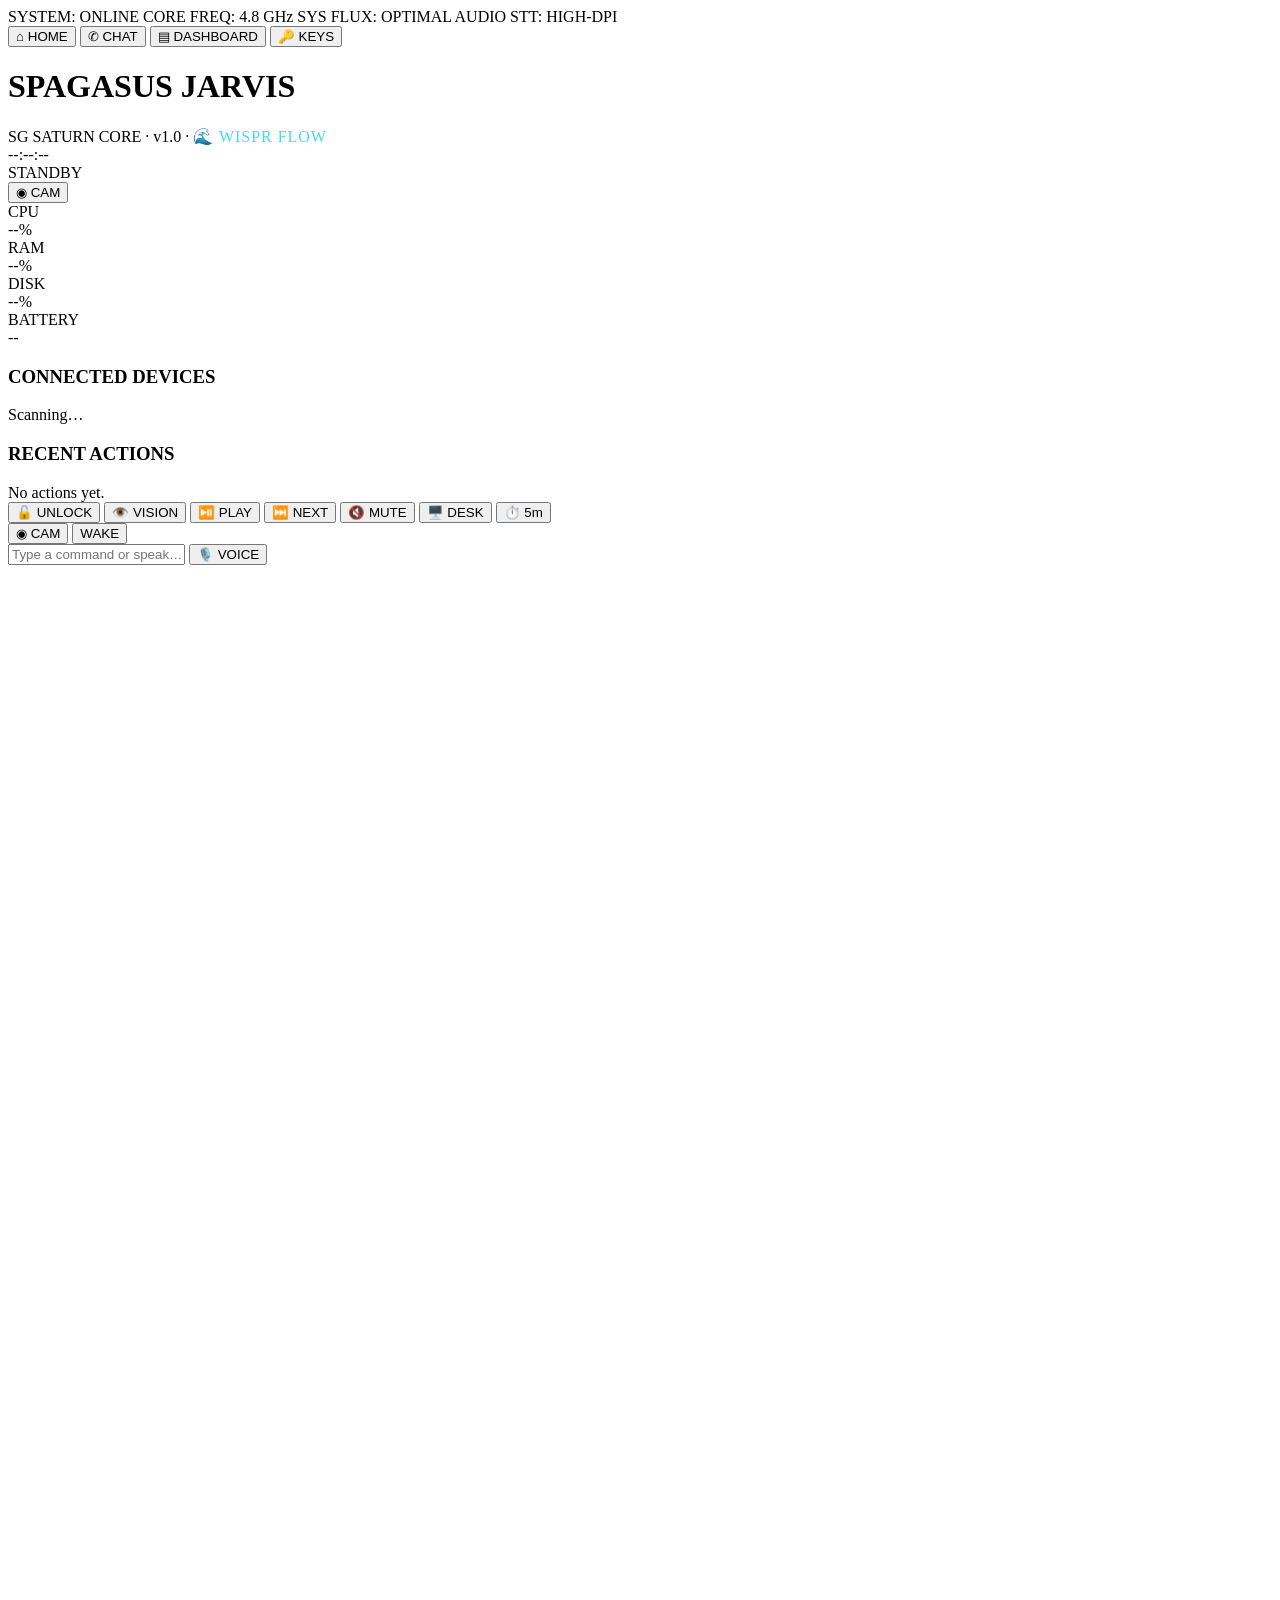
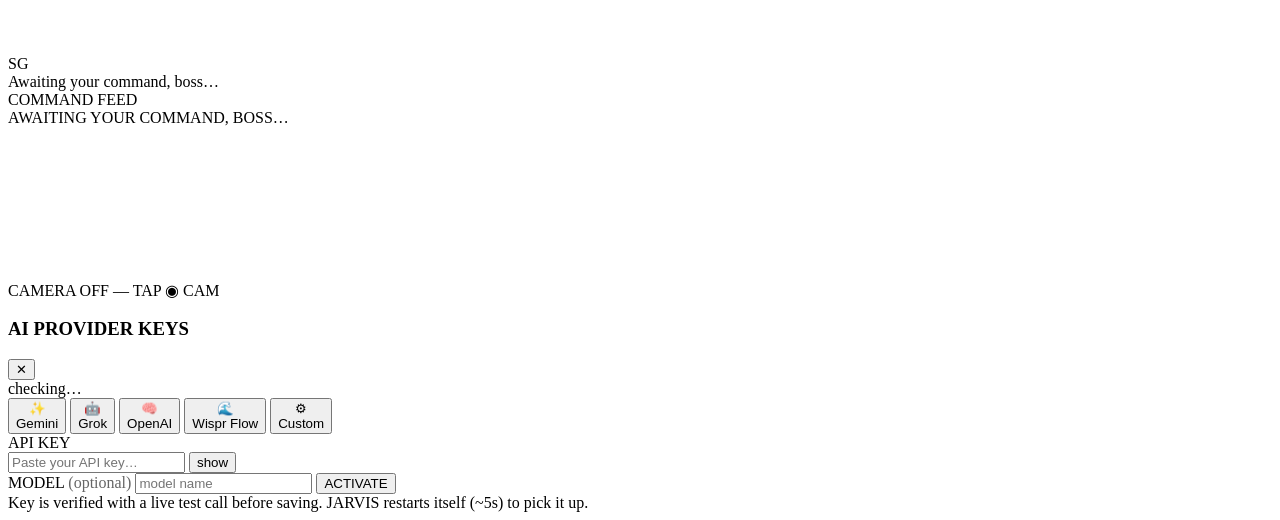
==== frontend/index.html @ e071ded5 "Initial commit: SPAGASUS JARVIS Core Source Code" ====
<!DOCTYPE html>
<html lang="en">
<head>
<meta charset="utf-8">
<meta name="viewport" content="width=device-width, initial-scale=1">
<title>SPAGASUS JARVIS</title>
<link rel="stylesheet" href="/static/style.css">
</head>
<body data-status="STANDBY">
  <div class="stars"></div>
  <div class="hud-grid"></div>
  <div class="hud-corner tl"></div>
  <div class="hud-corner tr"></div>
  <div class="hud-corner bl"></div>
  <div class="hud-corner br"></div>
  <div class="hud-telemetry">
    <span>SYSTEM: ONLINE</span>
    <span>CORE FREQ: 4.8 GHz</span>
    <span>SYS FLUX: OPTIMAL</span>
    <span>AUDIO STT: HIGH-DPI</span>
  </div>
  <div class="shoot"></div>
  <div class="shoot sh2"></div>

<div class="wrap">
  <nav class="nav" id="nav">
    <button class="nav-btn active" data-view="home">⌂&nbsp;HOME</button>
    <button class="nav-btn" data-view="chat">✆&nbsp;CHAT</button>
    <button class="nav-btn" data-view="dash">▤&nbsp;DASHBOARD</button>
    <button class="nav-btn" id="keysNavBtn">🔑&nbsp;KEYS</button>
  </nav>
  <div class="top">
    <div class="brand">
      <h1>SPAGASUS <b>JARVIS</b></h1>
      <div class="edition">SG SATURN CORE · v1.0 · <span style="color:#3ddcff;letter-spacing:0.06em">🌊 WISPR FLOW</span></div>
    </div>
    <div class="top-right">
      <div class="clock" id="clock">--:--:--</div>
      <div class="chip"><span class="dot"></span><span id="st">STANDBY</span></div>
      <button class="cam top-cam" id="cam2">◉ CAM</button>
    </div>
  </div>

  <div class="main">
    <div class="side">
      <div class="stats">
        <div class="stat"><div class="k">CPU</div><div class="v" id="s-cpu">--%</div><div class="bar"><i id="b-cpu"></i></div></div>
        <div class="stat"><div class="k">RAM</div><div class="v" id="s-ram">--%</div><div class="bar"><i id="b-ram"></i></div></div>
        <div class="stat"><div class="k">DISK</div><div class="v" id="s-disk">--%</div><div class="bar"><i id="b-disk"></i></div></div>
        <div class="stat"><div class="k">BATTERY</div><div class="v" id="s-bat">--</div><div class="bar"><i id="b-bat"></i></div></div>
      </div>

      <div class="lower">
        <div class="panel">
          <h3>CONNECTED DEVICES</h3>
          <div id="devices"><div class="dev"><span>Scanning…</span></div></div>
        </div>
        <div class="panel">
          <h3>RECENT ACTIONS</h3>
          <div id="actions"><div class="act">No actions yet.</div></div>
        </div>
      </div>

      <div class="controls">
        <div class="quick-dock" id="quickDock">
          <button class="dock-btn" id="dockUnlock" title="Wake and Unlock Mobile with PIN 1234">🔓 UNLOCK</button>
          <button class="dock-btn" id="dockVision" title="AI Multimodal Screen Analysis">👁️ VISION</button>
          <button class="dock-btn" id="dockPlay" title="Toggle Media Play/Pause">⏯️ PLAY</button>
          <button class="dock-btn" id="dockNext" title="Skip to Next Track">⏭️ NEXT</button>
          <button class="dock-btn" id="dockMute" title="Toggle Mute">🔇 MUTE</button>
          <button class="dock-btn" id="dockDesktop" title="Show Desktop">🖥️ DESK</button>
          <button class="dock-btn" id="dockTimer" title="Set 5 Min Timer">⏱️ 5m</button>
        </div>
        <div class="controls-row">
          <button class="cam" id="cam">◉ CAM</button>
          <button class="wake" id="wake">WAKE</button>
          <div class="cmd-wrap">
            <input class="cmd" id="cmd" placeholder="Type a command or speak… (say 'Hey Jarvis', 'What's on my screen', etc.)" autocomplete="off">
            <button class="voice-btn" id="voiceBtn" title="Live Voice Listener: Click to speak or auto-listen">🎙️ VOICE</button>
          </div>
        </div>
      </div>
    </div>

    <div class="center">
      <div class="core-wrap">
        <canvas class="audio-spectrum" id="audioSpectrum"></canvas>
        <svg class="circuits" viewBox="0 0 200 200" fill="none" preserveAspectRatio="none">
          <path d="M10 30 H65 V65 H100"/>
          <path d="M190 40 H135 V75 H100"/>
          <path d="M10 170 H55 V135 H100"/>
          <path d="M190 165 H140 V130 H100"/>
          <path d="M70 8 V55 H100"/>
          <path d="M130 192 V145 H100"/>
          <circle cx="65" cy="65" r="2.6"/>
          <circle cx="135" cy="75" r="2.6"/>
          <circle cx="55" cy="135" r="2.6"/>
          <circle cx="140" cy="130" r="2.6"/>
          <circle cx="100" cy="55" r="2.6"/>
          <circle cx="100" cy="145" r="2.6"/>
        </svg>
        <div class="reactor-beam"></div>
        <div class="core-halo"></div>
        <div class="rays"></div>
        <div class="aurora"></div>
        <div class="rings rings-back"></div>
        <div class="reactor"></div>
        <div class="corona"></div>
        <div class="vwave"></div>
        <div class="globe">
          <span class="gring lon"></span><span class="gring lon"></span><span class="gring lon"></span>
          <span class="gring lon"></span><span class="gring lon"></span><span class="gring lon"></span>
          <span class="gring lat eq"></span>
          <span class="gring lat l1"></span><span class="gring lat l2"></span>
          <span class="gring lat u1"></span><span class="gring lat u2"></span>
          <span class="gring dash d1"></span><span class="gring dash d2"></span>
          <div class="core-heart"></div>
        </div>
        <div class="rings rings-front"></div>
        <div class="ringflow"><i></i></div>
        <div class="radar"></div>
        <div class="voice-rings"><i></i><i></i><i></i></div>
        <div class="charge"></div>
        <svg class="storm" viewBox="0 0 200 200" fill="none" preserveAspectRatio="none">
          <path class="bolt b1" d="M100 40 L96 62 L108 64 L98 96 L112 98 L100 160"/>
          <path class="bolt b2" d="M62 52 L66 74 L56 76 L62 106 L50 108"/>
          <path class="bolt b3" d="M140 46 L136 70 L148 72 L138 104 L152 106"/>
        </svg>
        <div class="pulse"></div>
        <div class="heartbeat"></div>
        <div class="orbit"><span class="p"></span><span class="p"></span><span class="p"></span></div>
        <div class="orbit o2"><span class="p"></span><span class="p"></span><span class="p"></span></div>
        <div class="orbit o3"><span class="p"></span><span class="p"></span><span class="p"></span></div>
        <div class="orbit o4"><span class="p"></span><span class="p"></span></div>
        <div class="orbit o5"><span class="p"></span><span class="p"></span></div>
        <div class="sg-text">SG</div>
        <div class="fx" id="coreFx"></div>
      </div>
      <div class="task-line" id="task">Awaiting your command, boss…</div>
      <div class="said-line" id="said"></div>
    </div>

    <div class="feed">
      <div class="feed-head">COMMAND FEED</div>
      <div class="log" id="log"><div class="empty" id="empty">AWAITING YOUR COMMAND, BOSS…</div></div>
    </div>
  </div>
</div>

<div class="cam-pip" id="camPip">
  <video id="camVideo" autoplay playsinline muted></video>
  <canvas id="camCanvas"></canvas>
  <div class="cam-hud"><span class="livedot"></span><span id="camNote">CAMERA OFF — TAP ◉ CAM</span></div>
</div>

<div class="vision-overlay" id="visionOverlay" style="display:none">
  <div class="vision-modal">
    <div class="vision-head">
      <h3>👁️ AI SCREEN VISION (GEMINI)</h3>
      <button class="keys-close" id="visionClose">✕</button>
    </div>
    <div class="vision-body">
      <div class="vision-img-wrap">
        <img id="visionImg" alt="Screen Capture Preview">
      </div>
      <div class="vision-details">
        <div class="vision-qwrap">
          <input id="visionInput" placeholder="Ask anything about what's on your screen..." autocomplete="off">
          <button id="visionAskBtn">ANALYZE</button>
        </div>
        <div class="vision-result" id="visionResult">Capturing and analyzing screen with Gemini...</div>
      </div>
    </div>
  </div>
</div>

<div class="keys-overlay" id="keysOverlay">
  <div class="keys-modal">
    <div class="keys-head">
      <h3>AI PROVIDER KEYS</h3>
      <button class="keys-close" id="keysClose">✕</button>
    </div>
    <div class="keys-status" id="keysStatus"><span class="keys-dot" id="keysDot"></span><span id="keysStatusText">checking…</span></div>

    <div class="keys-provs" id="keysProvs">
      <button class="keys-prov active" data-p="gemini">✨<br>Gemini</button>
      <button class="keys-prov" data-p="grok">🤖<br>Grok</button>
      <button class="keys-prov" data-p="openai">🧠<br>OpenAI</button>
      <button class="keys-prov" data-p="wispr">🌊<br>Wispr Flow</button>
      <button class="keys-prov" data-p="custom">⚙<br>Custom</button>
    </div>

    <label class="keys-label">API KEY</label>
    <div class="keys-keyrow">
      <input class="keys-input" type="password" id="keysApiKey" placeholder="Paste your API key…" autocomplete="off">
      <button class="keys-toggle" id="keysToggle">show</button>
    </div>

    <div id="keysCustomRow" style="display:none">
      <label class="keys-label">BASE URL</label>
      <input class="keys-input" type="text" id="keysBaseUrl" placeholder="https://api.example.com/v1">
    </div>

    <label class="keys-label">MODEL <span style="opacity:.6">(optional)</span></label>
    <input class="keys-input" type="text" id="keysModel" placeholder="model name">

    <button class="keys-btn" id="keysActivateBtn">ACTIVATE</button>
    <div class="keys-msg" id="keysMsg"></div>
    <div class="keys-hint">Key is verified with a live test call before saving. JARVIS restarts itself (~5s) to pick it up.</div>
  </div>
</div>

<script src="/static/app.js?v=20260829"></script>
<script src="/static/keys.js?v=1"></script>
</body>
</html>
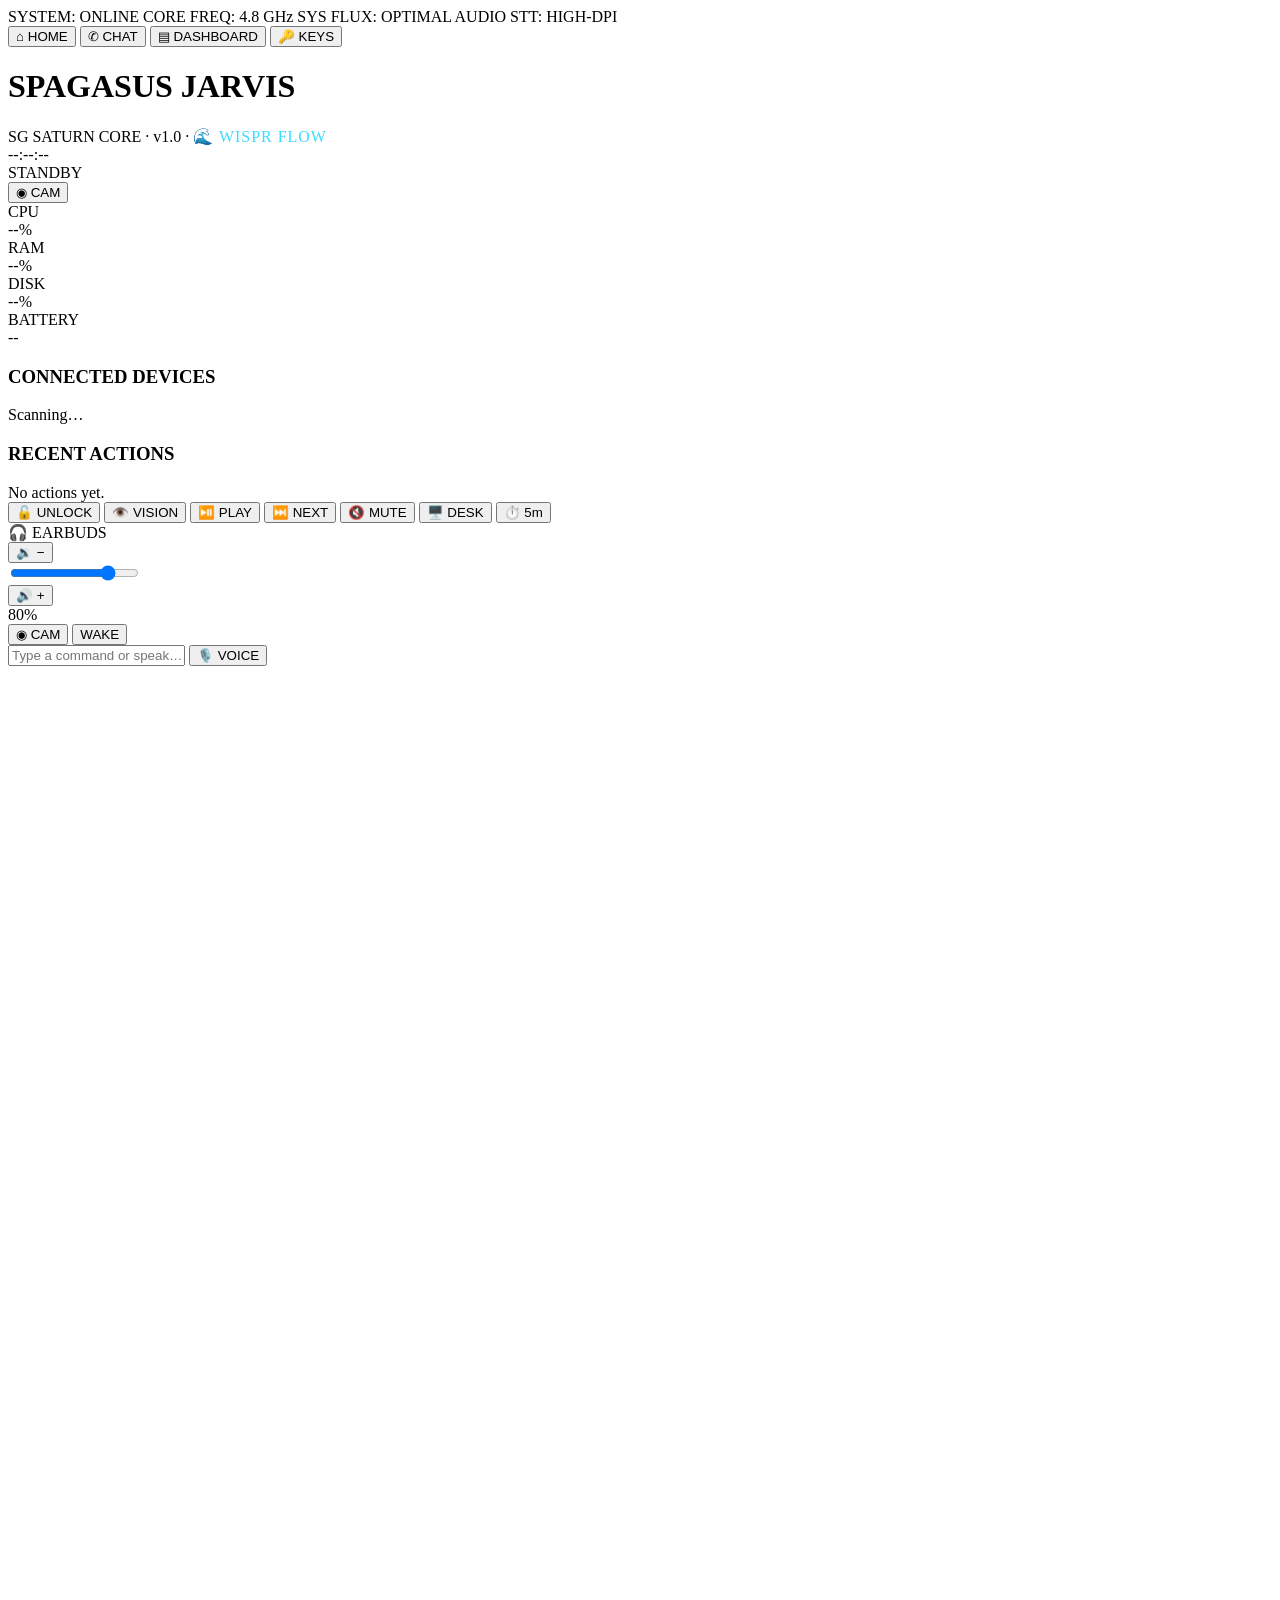
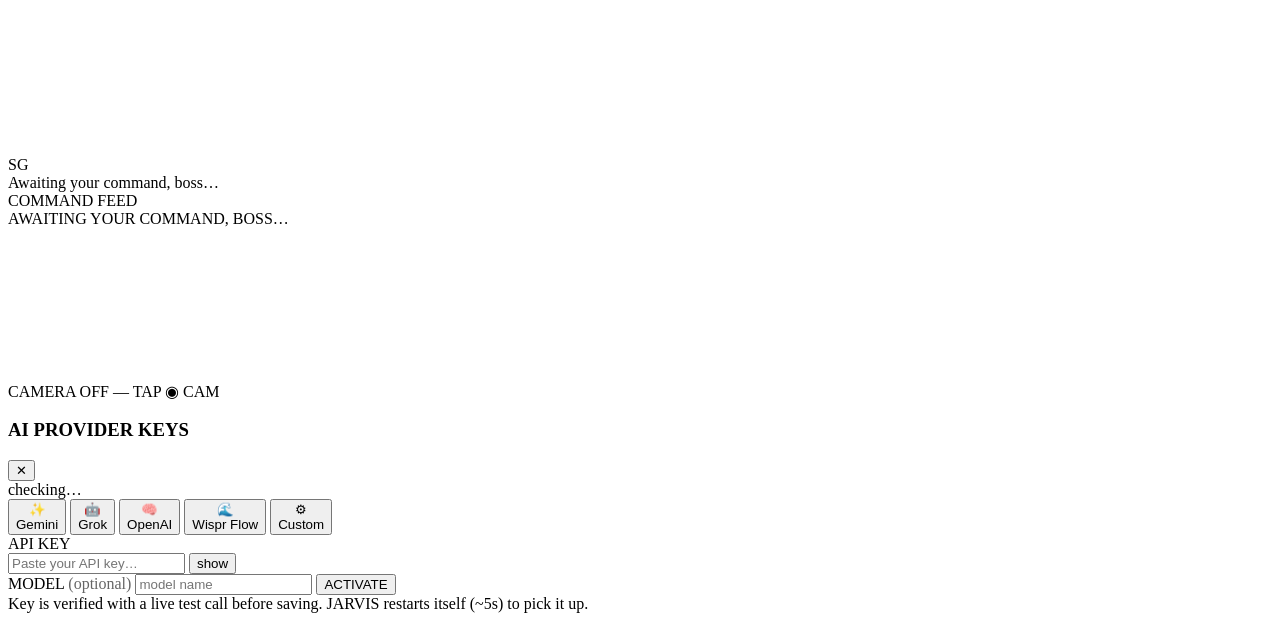
==== commit dd930fda: "feat(audio): add dynamic earbud volume adjust buttons, range slider, and PCM scaling" ====
--- a/frontend/index.html
+++ b/frontend/index.html
@@ -70,6 +70,19 @@
           <button class="dock-btn" id="dockMute" title="Toggle Mute">🔇 MUTE</button>
           <button class="dock-btn" id="dockDesktop" title="Show Desktop">🖥️ DESK</button>
           <button class="dock-btn" id="dockTimer" title="Set 5 Min Timer">⏱️ 5m</button>
+        </div>
+        <div class="vol-bar" id="volBar">
+          <div class="vol-badge" id="volBadge" title="Click to toggle mute">
+            <span id="volIcon">🎧</span>
+            <span id="volDeviceLabel">EARBUDS</span>
+          </div>
+          <button class="vol-btn" id="volDownBtn" title="Decrease Volume (-10%)">🔉 −</button>
+          <div class="vol-slider-wrap">
+            <input type="range" class="vol-slider" id="volSlider" min="0" max="100" value="80" step="5" title="Drag to adjust volume">
+            <div class="vol-fill" id="volFill" style="width: 80%"></div>
+          </div>
+          <button class="vol-btn" id="volUpBtn" title="Increase Volume (+10%)">🔊 +</button>
+          <div class="vol-percent" id="volPercent">80%</div>
         </div>
         <div class="controls-row">
           <button class="cam" id="cam">◉ CAM</button>
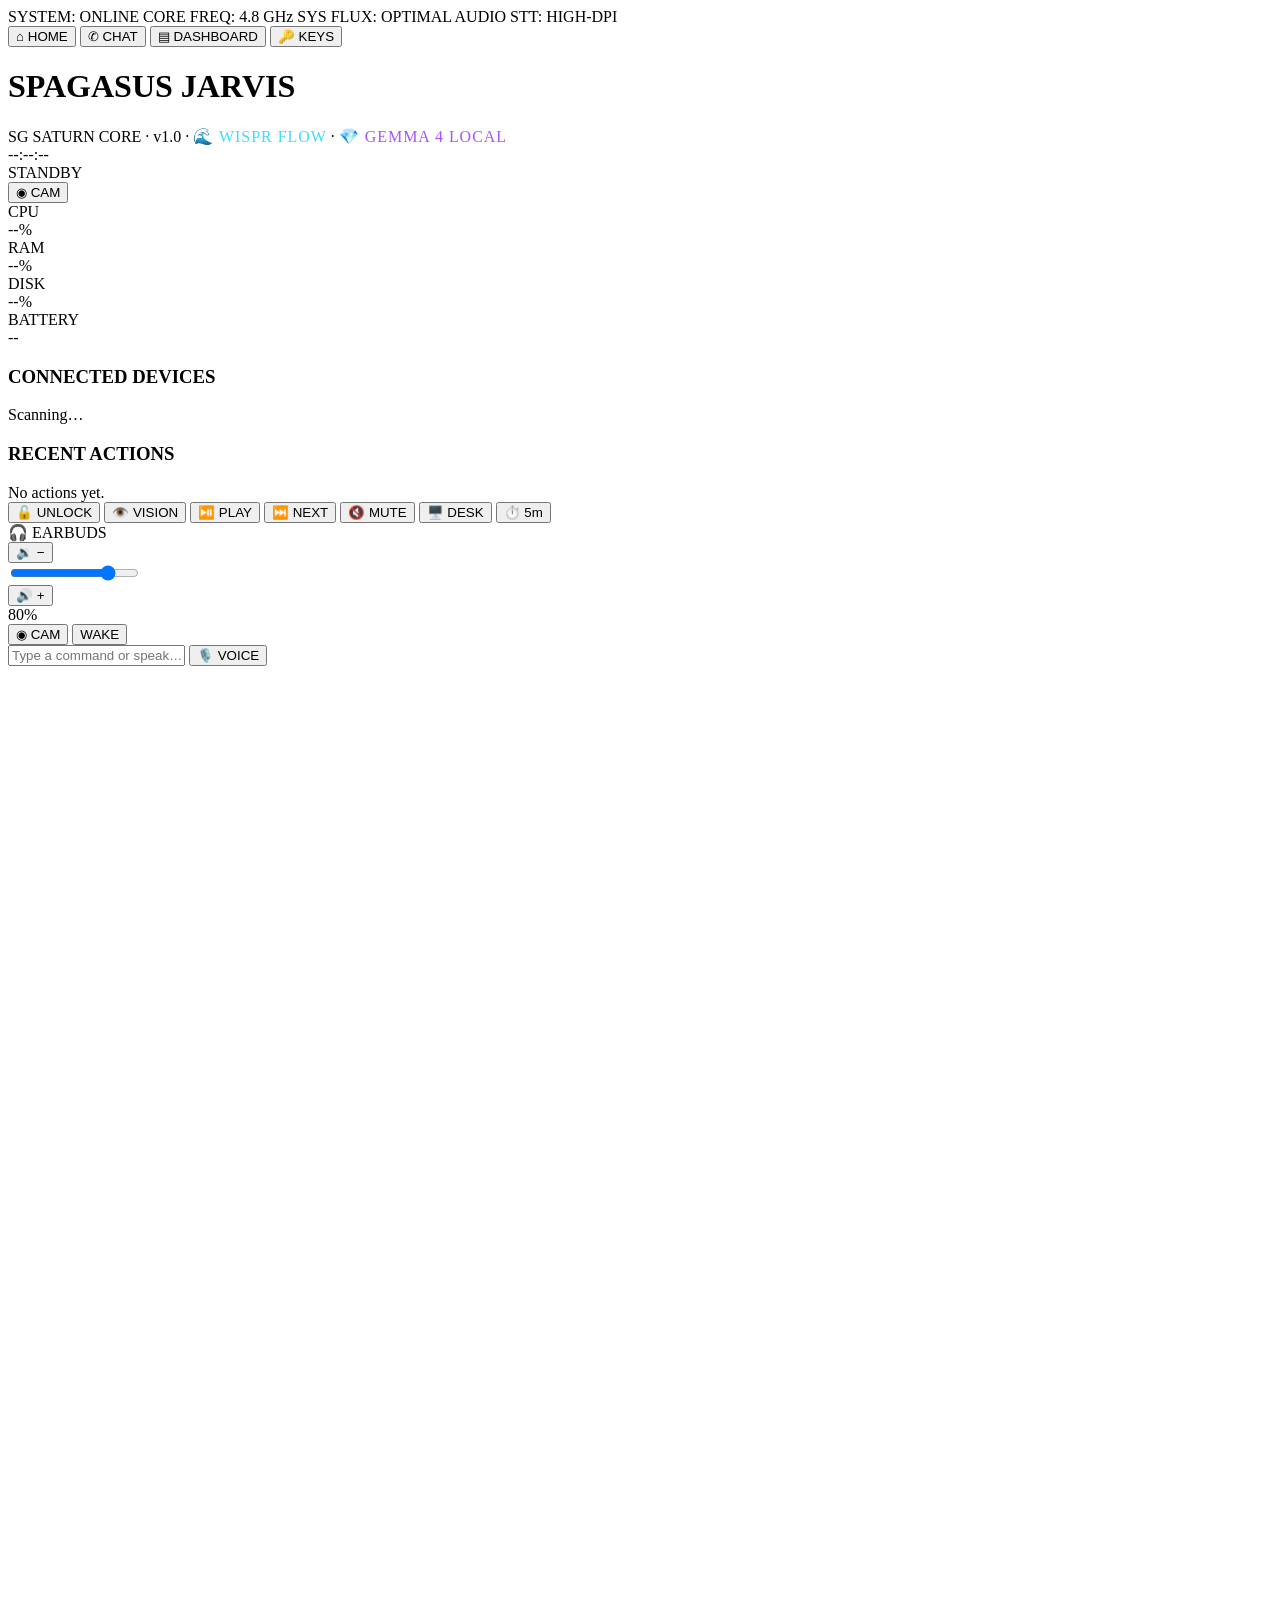
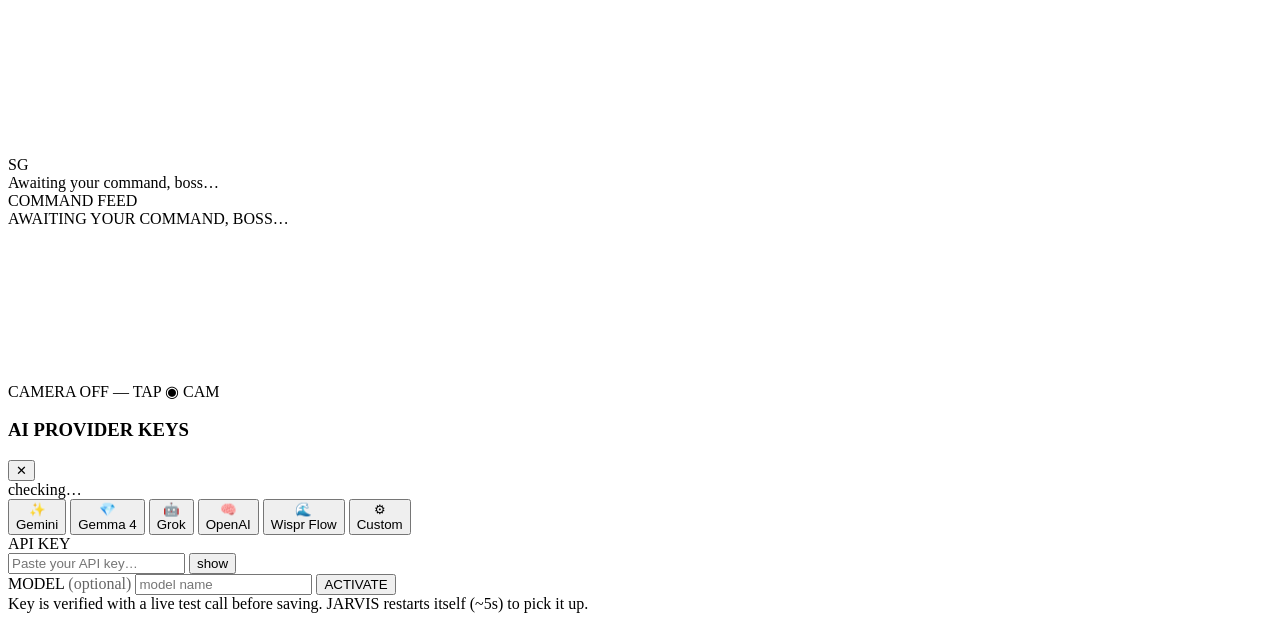
==== commit 771d90a0: "Integrate Gemma 4 12B local engine with dual-routing and UI controls" ====
--- a/frontend/index.html
+++ b/frontend/index.html
@@ -32,7 +32,7 @@
   <div class="top">
     <div class="brand">
       <h1>SPAGASUS <b>JARVIS</b></h1>
-      <div class="edition">SG SATURN CORE · v1.0 · <span style="color:#3ddcff;letter-spacing:0.06em">🌊 WISPR FLOW</span></div>
+      <div class="edition">SG SATURN CORE · v1.0 · <span style="color:#3ddcff;letter-spacing:0.06em">🌊 WISPR FLOW</span> · <span id="engineBadge" style="color:#a855f7;letter-spacing:0.06em">💎 GEMMA 4 LOCAL</span></div>
     </div>
     <div class="top-right">
       <div class="clock" id="clock">--:--:--</div>
@@ -197,6 +197,7 @@
 
     <div class="keys-provs" id="keysProvs">
       <button class="keys-prov active" data-p="gemini">✨<br>Gemini</button>
+      <button class="keys-prov" data-p="gemma">💎<br>Gemma 4</button>
       <button class="keys-prov" data-p="grok">🤖<br>Grok</button>
       <button class="keys-prov" data-p="openai">🧠<br>OpenAI</button>
       <button class="keys-prov" data-p="wispr">🌊<br>Wispr Flow</button>
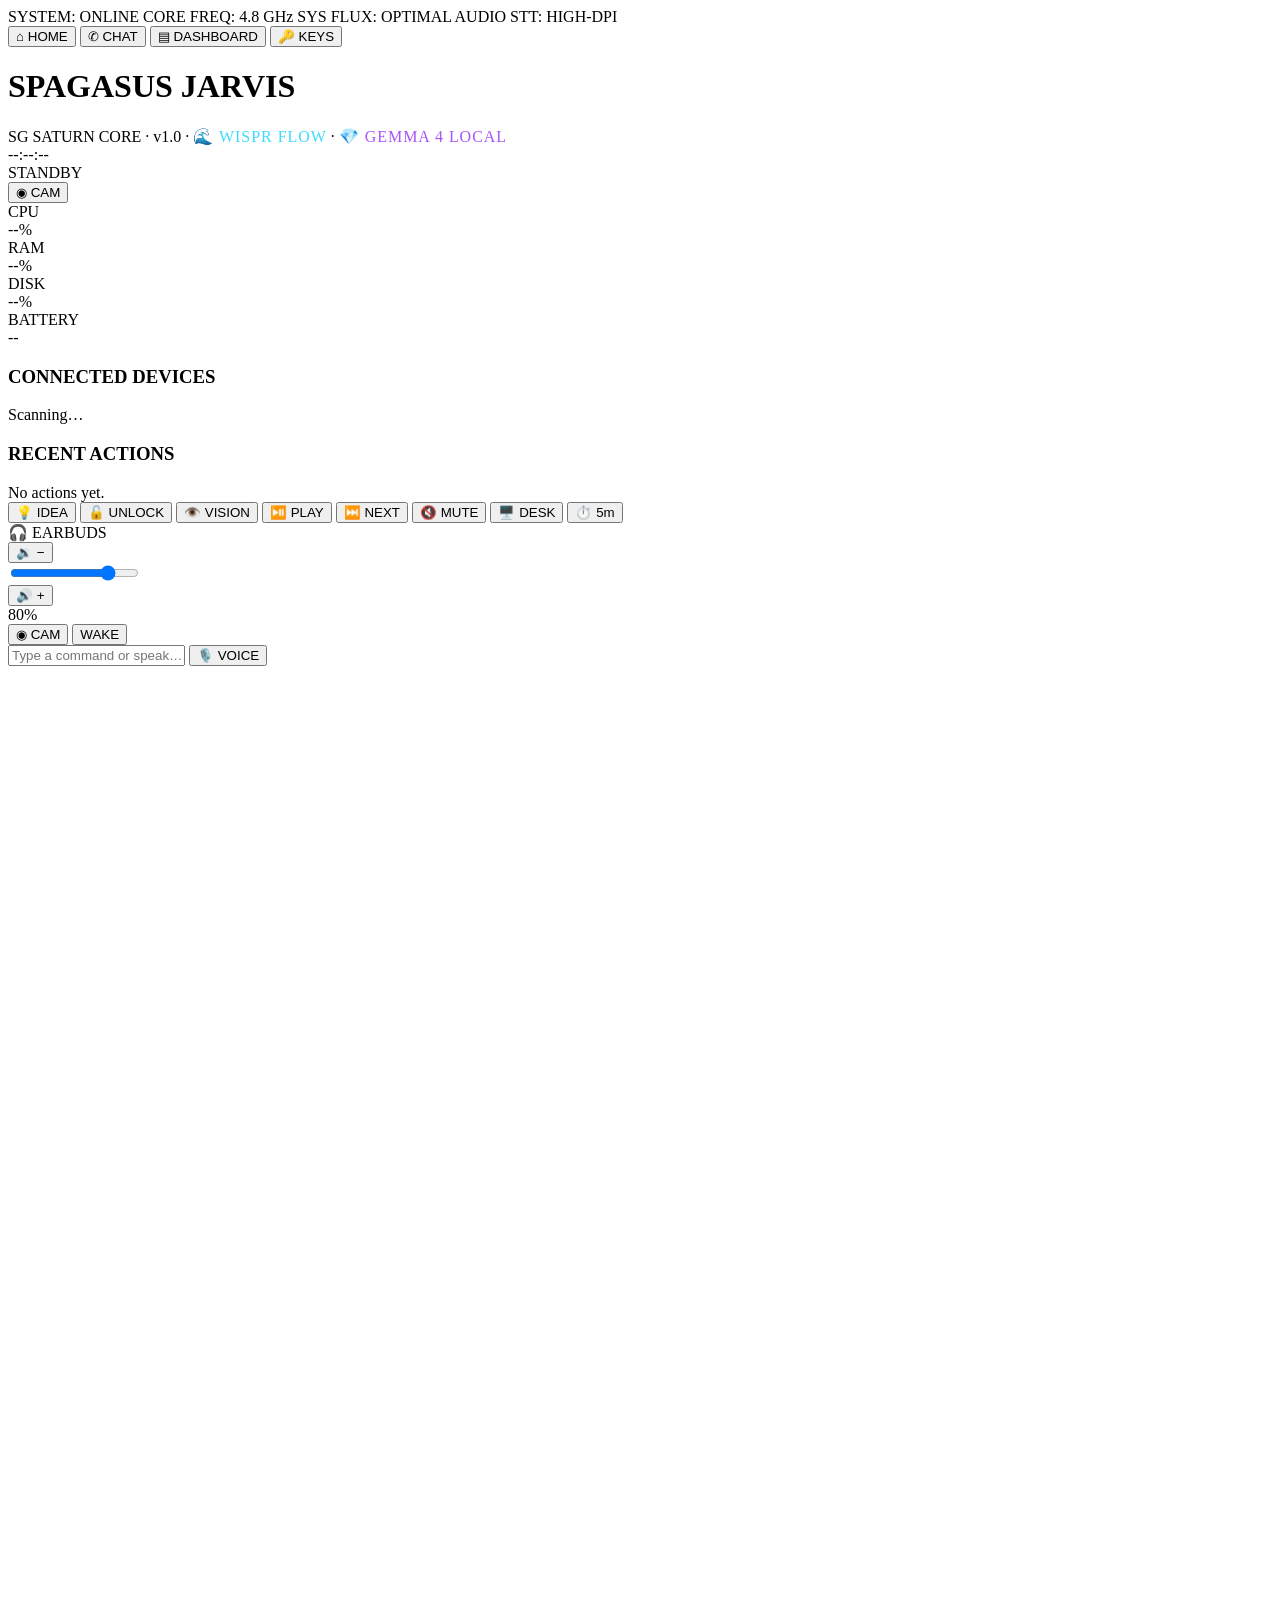
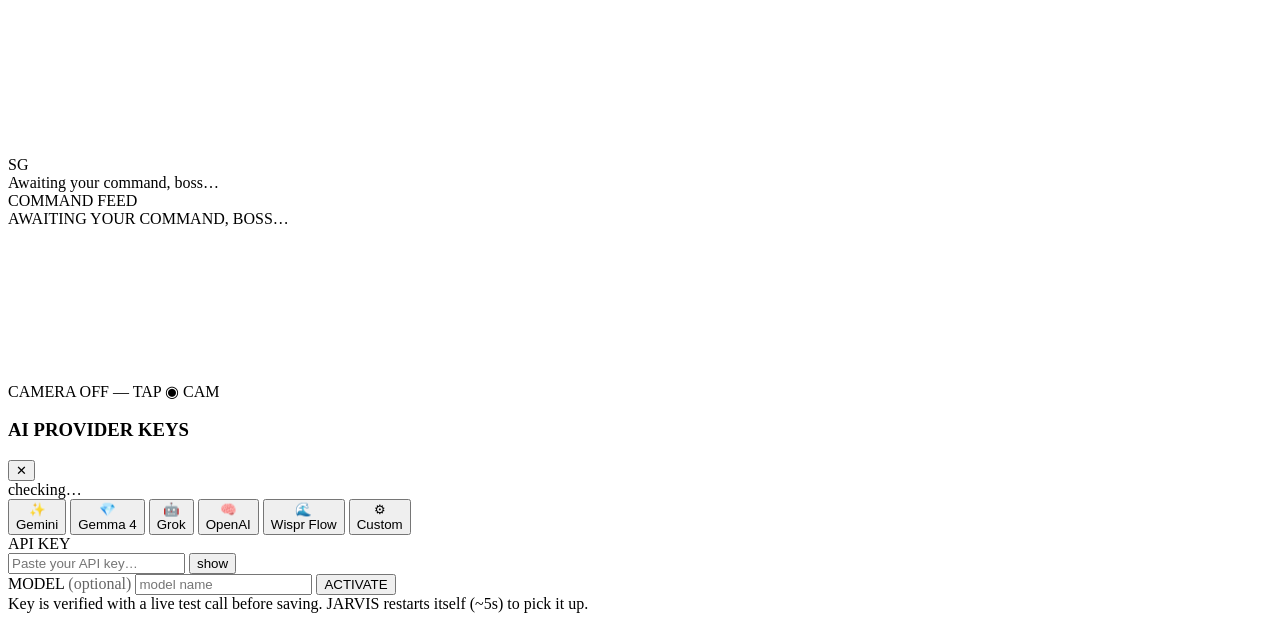
==== commit 5c5b778d: "Add autonomous action execution engine and proactive ideas mode with Gemma 4" ====
--- a/frontend/index.html
+++ b/frontend/index.html
@@ -63,6 +63,7 @@
 
       <div class="controls">
         <div class="quick-dock" id="quickDock">
+          <button class="dock-btn" id="dockIdea" title="Autonomous AI Idea & Automation (Gemma 4 12B)">💡 IDEA</button>
           <button class="dock-btn" id="dockUnlock" title="Wake and Unlock Mobile with PIN 1234">🔓 UNLOCK</button>
           <button class="dock-btn" id="dockVision" title="AI Multimodal Screen Analysis">👁️ VISION</button>
           <button class="dock-btn" id="dockPlay" title="Toggle Media Play/Pause">⏯️ PLAY</button>
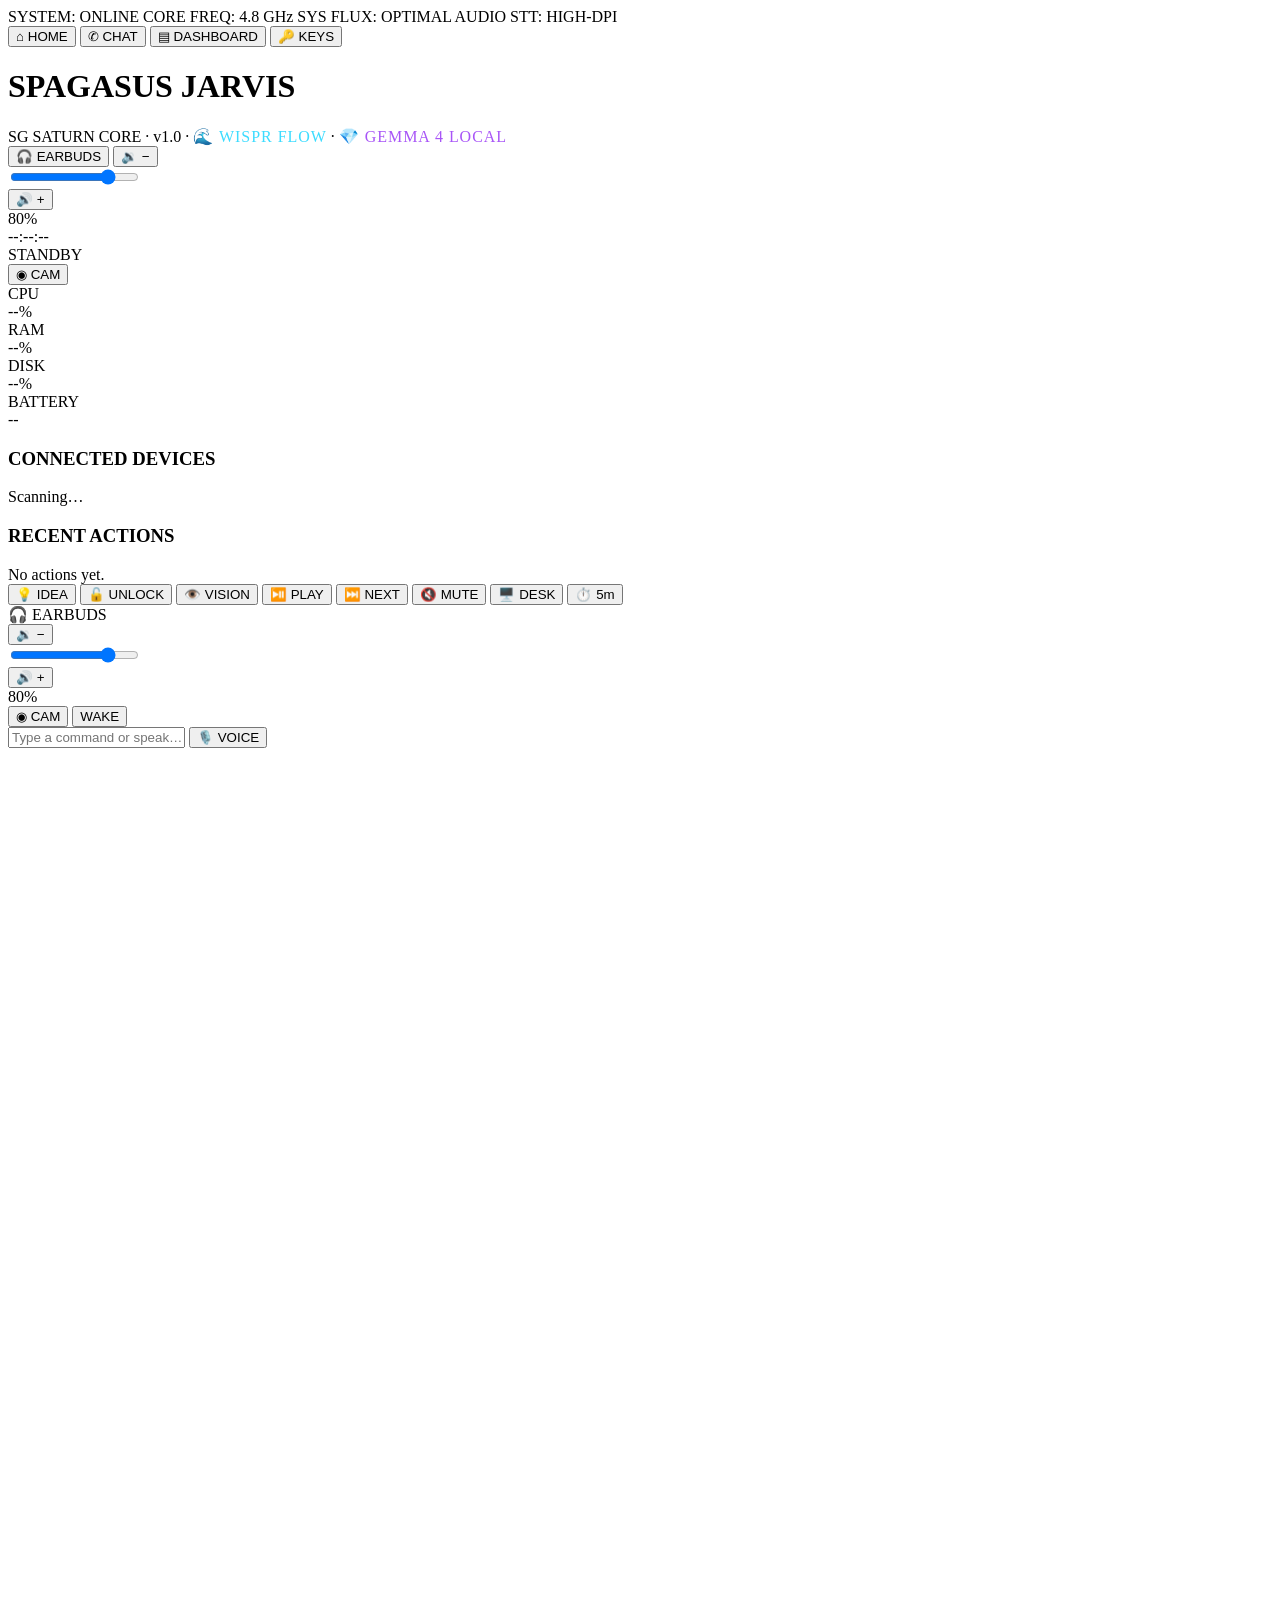
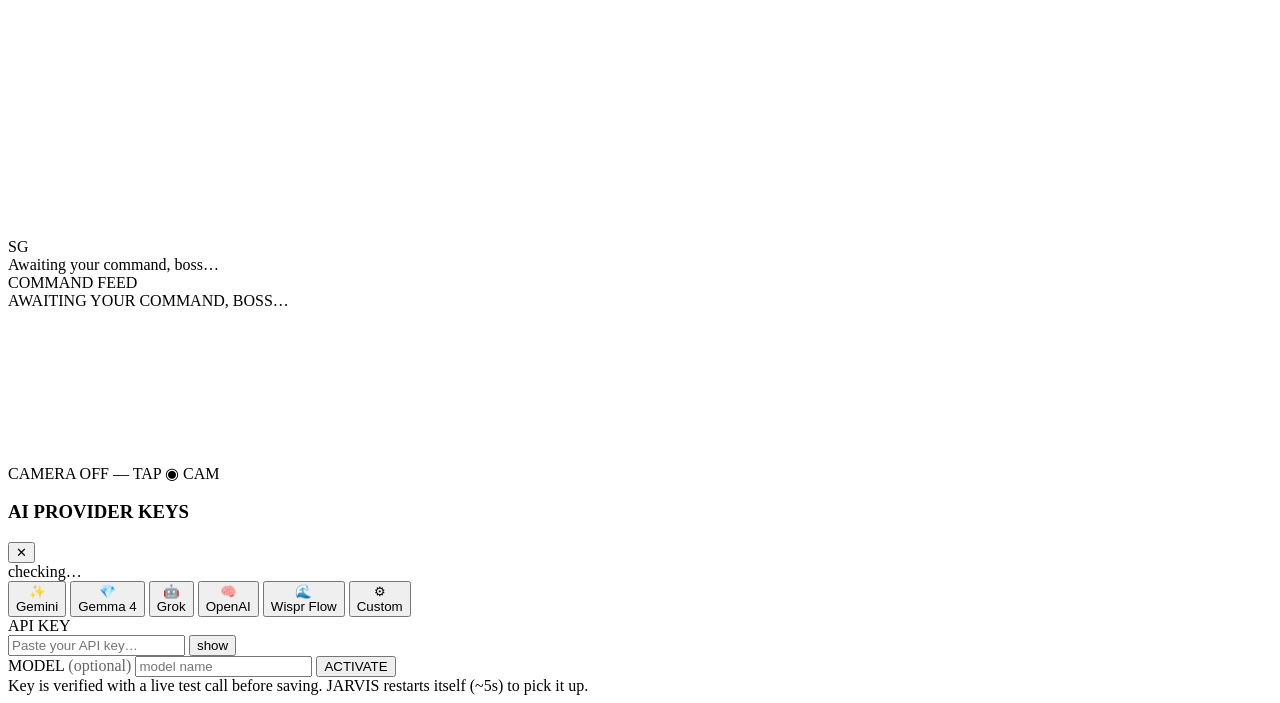
==== commit 7b4045a6: "Add permanent top-bar earbuds volume controller and pin sidebar controls" ====
--- a/frontend/index.html
+++ b/frontend/index.html
@@ -4,7 +4,7 @@
 <meta charset="utf-8">
 <meta name="viewport" content="width=device-width, initial-scale=1">
 <title>SPAGASUS JARVIS</title>
-<link rel="stylesheet" href="/static/style.css">
+<link rel="stylesheet" href="/static/style.css?v=20260921">
 </head>
 <body data-status="STANDBY">
   <div class="stars"></div>
@@ -33,6 +33,19 @@
     <div class="brand">
       <h1>SPAGASUS <b>JARVIS</b></h1>
       <div class="edition">SG SATURN CORE · v1.0 · <span style="color:#3ddcff;letter-spacing:0.06em">🌊 WISPR FLOW</span> · <span id="engineBadge" style="color:#a855f7;letter-spacing:0.06em">💎 GEMMA 4 LOCAL</span></div>
+    </div>
+    <div class="top-vol" id="topVol">
+      <button class="top-vol-badge" id="topVolBadge" title="Click to mute/unmute earbuds">
+        <span id="topVolIcon">🎧</span>
+        <span id="topVolDevice">EARBUDS</span>
+      </button>
+      <button class="top-vol-btn" id="topVolDownBtn" title="Decrease Volume (-10%)">🔉 −</button>
+      <div class="top-vol-track">
+        <input type="range" class="top-vol-slider" id="topVolSlider" min="0" max="100" value="80" step="5" title="Drag to adjust earbud volume">
+        <div class="top-vol-fill" id="topVolFill" style="width: 80%"></div>
+      </div>
+      <button class="top-vol-btn" id="topVolUpBtn" title="Increase Volume (+10%)">🔊 +</button>
+      <div class="top-vol-val" id="topVolVal">80%</div>
     </div>
     <div class="top-right">
       <div class="clock" id="clock">--:--:--</div>
@@ -225,7 +238,7 @@
   </div>
 </div>
 
-<script src="/static/app.js?v=20260829"></script>
-<script src="/static/keys.js?v=1"></script>
+<script src="/static/app.js?v=20260921"></script>
+<script src="/static/keys.js?v=20260921"></script>
 </body>
 </html>
